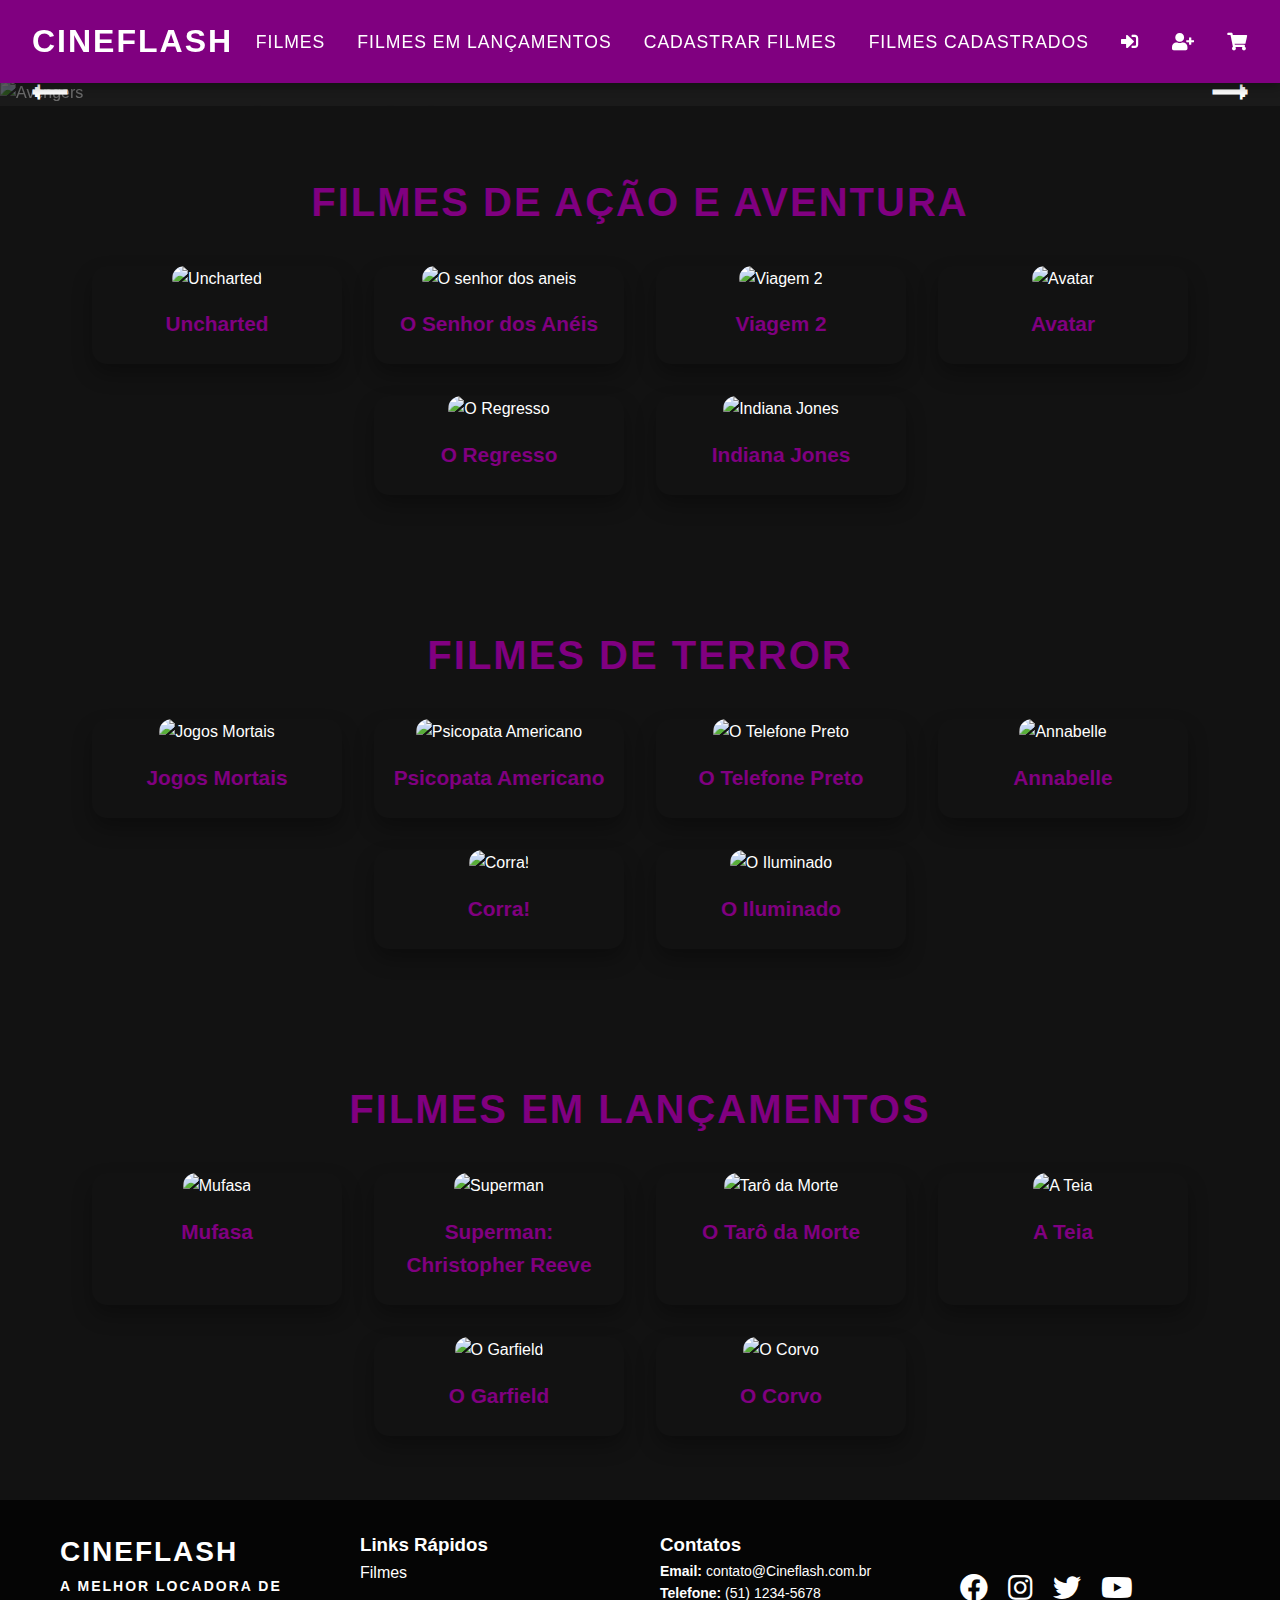
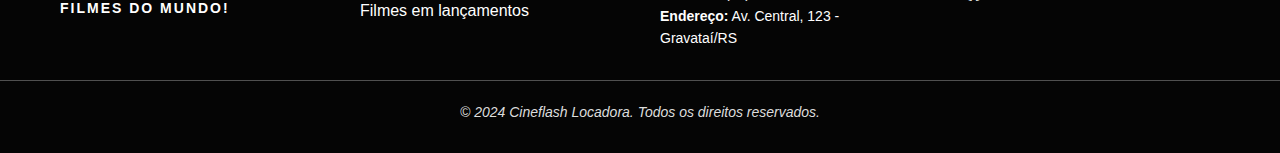
==== index.html @ 90fee282 "Add files via upload" ====
<!DOCTYPE html>
<html lang="pt-BR">
  <head>
 
    <link rel="stylesheet" href="https://cdnjs.cloudflare.com/ajax/libs/font-awesome/5.15.4/css/all.min.css">
    <meta charset="UTF-8">
    <meta name="viewport" content="width=device-width, initial-scale=1.0">
    <title>Cineflash</title>
    <link rel="shortcut icon" href="img/cinema.png" type="image/x-icon">
    <link rel="stylesheet" href="style.css">
  </head>
  
<body>

  <header class="topo">
    <div class="logo">Cine<strong>Flash</strong></div>
    <nav class="menu">
        <ul>
            <li><a href="#filmes">Filmes</a></li>
            <li><a href="#lancamentos">Filmes em Lançamentos</a></li> 
            <li><a href="cadastrofilme.html">Cadastrar Filmes</a></li> 
            <li><a href="filmes_cadastrados.php">Filmes Cadastrados</a></li>
            <li><a href="login.html"><i class="fas fa-sign-in-alt"></i></a></li> 
            <li><a href="cadastro.html"><i class="fas fa-user-plus"></i></a></li> 
            <li><a href="cart.html"><i class="fas fa-shopping-cart"></i></a></li> 
          </ul>
    </nav>
  </header>


  <section class="carrossel-destaque">
    <div class="carrossel-container">
      
      <div class="carrossel-item">
        <img src="img/avengers2.jpg" alt="Avengers" class="fundo-destaque">
        <div class="conteudo-destaque">
          <h1>FAVORITOS</h1>
          <p>Alugue seus filmes e séries favoritas aqui!!</p>
          <a href="#filmes" class="botao">GARANTA O SEU ALUGUEL AGORA</a>
        </div>
      </div>
  
     
      <div class="carrossel-item">
        <img src="img/varias.jpg" alt="Varias" class="fundo-destaque">
        <div class="conteudo-destaque">
          <h1>FAVORITOS</h1>
          <p>Alugue seus filmes e séries favoritas aqui!!</p>
          <a href="#filmes" class="botao">GARANTA O SEU ALUGUEL AGORA</a>
        </div>
      </div>
  
  
      <div class="carrossel-item">
        <img src="img/cartaz de filmes.png" alt="Filmes" class="fundo-destaque">
        <div class="conteudo-destaque">
          <h1>FAVORITOS</h1>
          <p>Alugue seus filmes e séries favoritas aqui!!</p>
          <a href="#filmes" class="botao">GARANTA O SEU ALUGUEL AGORA</a>
        </div>
      </div>
    </div>
  
 
    <button class="seta seta-esquerda">🠔</button>
    <button class="seta seta-direita">🠖</button>
  </section>



  <section  id="filmes"    class="filmes">
    <H1>Filmes de Ação e Aventura</H1>
    <div class="grid">
        
      <div class="filme">
        <img src="img/uncharted.jpeg" alt="Uncharted">
        <div class="info">
          <h2>Uncharted</h2>
         
        </div>
      </div>
      <div class="filme">
        <img src="img/aneis.jpeg" alt="O senhor dos aneis">
        <div class="info">
          <h2>O Senhor dos Anéis</h2>
        
        </div>
      </div>
      <div class="filme">
        <img src="img/viagem.jpeg" alt="Viagem 2">
        <div class="info">
          <h2>Viagem 2</h2>
         
        </div>
      </div>
      <div class="filme">
        <img src="img/avatar.jpeg" alt="Avatar">
        <div class="info">
          <h2>Avatar</h2>
        
        </div>
      </div>
      <div class="filme">
        <img src="img/regresso.jpg" alt="O Regresso">
        <div class="info">
          <h2>O Regresso</h2>
   
        </div>
      </div>
      <div class="filme">
        <img src="img/jones.jpeg" alt="Indiana Jones">
        <div class="info">
          <h2>Indiana Jones</h2>
          
        </div>
      </div>
 
    </div>
  </section>

  <section  id="filmes"    class="filmes">
    <H1>Filmes de Terror</H1>
    <div class="grid">
        
      <div class="filme">
        <img src="img/jogos.jpeg" alt="Jogos Mortais">
        <div class="info">
          <h2>Jogos Mortais</h2>
         
        </div>
      </div>
      <div class="filme">
        <img src="img/psicopata.jpeg" alt="Psicopata Americano">
        <div class="info">
          <h2>Psicopata Americano</h2>
        
        </div>
      </div>
      <div class="filme">
        <img src="img/telefone.jpeg" alt="O Telefone Preto">
        <div class="info">
          <h2>O Telefone Preto</h2>
         
        </div>
      </div>
      <div class="filme">
        <img src="img/anna.jpeg" alt="Annabelle">
        <div class="info">
          <h2>Annabelle</h2>
        
        </div>
      </div>
      <div class="filme">
        <img src="img/corra.jpeg" alt="Corra!">
        <div class="info">
          <h2>Corra!</h2>
   
        </div>
      </div>
      <div class="filme">
        <img src="img/iluminado.jpeg" alt="O Iluminado">
        <div class="info">
          <h2>O Iluminado</h2>
          
        </div>
      </div>
 
    </div>
  </section>
  


<section id="lancamentos" class="filmes">
  <h1>Filmes em Lançamentos</h1>
  <div class="grid">
    <div class="filme">
      <img src="img/mufasa.jpg" alt="Mufasa">
      <div class="info">
        <h2>Mufasa</h2>
      </div>
    </div>
    <div class="filme">
      <img src="img/superman.jpeg" alt="Superman">
      <div class="info">
        <h2>Superman: Christopher Reeve</h2>
      </div>
    </div>
    <div class="filme">
      <img src="img/taro.jpeg" alt="Tarô da Morte">
      <div class="info">
        <h2>O Tarô da Morte</h2>
      </div>
    </div>
    <div class="filme">
      <img src="img/teia.jpeg" alt="A Teia">
      <div class="info">
        <h2>A Teia</h2>
      </div>
    </div>
    <div class="filme">
      <img src="img/Garfield.jpeg" alt="O Garfield">
      <div class="info">
        <h2>O Garfield</h2>
      </div>
    </div>
    <div class="filme">
      <img src="img/corvo.jpeg" alt="O Corvo">
      <div class="info">
        <h2>O Corvo</h2>
      </div>
    </div>
  </div>
</section>

<footer class="footer">
  <div class="footer-container">

    <div class="footer-item footer-logo">
      <div class="logo">Cine<strong>Flash</strong></div>
      <p>A melhor locadora de filmes do mundo!</p>
    </div>


    <div class="footer-item footer-links">
      <h3>Links Rápidos</h3>
      <ul>
        <li><a href="#filmes">Filmes</a></li>
        <li><a href="#lancamentos">Filmes em lançamentos</a></li>
      </ul>
    </div>


    <div class="footer-item footer-contato">
      <h3>Contatos</h3>
      <p><strong>Email:</strong> contato@Cineflash.com.br</p>
      <p><strong>Telefone:</strong> (51) 1234-5678</p>
      <p><strong>Endereço:</strong> Av. Central, 123 - Gravataí/RS</p>
    </div>


    <div class="footer-item footer-social">
      <a href="#" class="social-icon">
        <i class="fab fa-facebook"></i> 
      </a>
      <a href="#" class="social-icon">
        <i class="fab fa-instagram"></i> 
      </a>
      <a href="#" class="social-icon">
        <i class="fab fa-twitter"></i> 
      </a>
      <a href="#" class="social-icon">
        <i class="fab fa-youtube"></i> 
      </a>
    </div>
  </div>

  <div class="footer-bottom">
    <p>&copy; 2024 Cineflash Locadora. Todos os direitos reservados.</p>
  </div>
</footer>



  <script src="script.js"></script>
</body>
</html>
---- style.css ----
* {
  margin: 0;
  padding: 0;
  box-sizing: border-box;
}


body {
  font-family: 'Roboto', sans-serif;
  background-color: #1a1a1a;
  color: #fff;
  line-height: 1.6;
  overflow-x: hidden;
}

header.topo {
  display: flex;
  justify-content: space-between;
  align-items: center;
  background-color: purple;
  padding: 1rem 2rem;
  position: fixed;
  top: 0;
  width: 100%;
  z-index: 1000;
  transition: transform 0.3s ease-in-out, box-shadow 0.3s ease;
  box-shadow: 0 4px 10px rgba(0, 0, 0, 0.3);
}

header.topo .logo {
  font-size: 2rem;
  font-weight: 600;
  color: #fff;
  text-transform: uppercase;
  letter-spacing: 2px;
  transition: color 0.3s ease;
}

header.topo .logo:hover {
  color: plum;
}

header.topo .menu ul {
  display: flex;
  list-style: none;
  gap: 2rem;
}

header.topo .menu a {
  text-decoration: none;
  color: #fff;
  font-weight: 500;
  font-size: 1.1rem;
  text-transform: uppercase;
  transition: color 0.3s, transform 0.3s ease;
  letter-spacing: 1px;
}

header.topo .menu a:hover {
  color: plum;
  transform: translateY(-3px);
}


.carrossel-destaque {
  position: relative;
  width: 100%;
  overflow: hidden;
  margin-top: 80px; 
}

.carrossel-container {
  display: flex;
  transition: transform 0.5s ease-in-out;
}

.carrossel-item {
  min-width: 100%;
  position: relative;
}

.carrossel-item .fundo-destaque {
  width: 100%;
  height: 600px;
  object-fit: cover;
  opacity: 0.8;
  filter: brightness(50%);
}

.carrossel-item .conteudo-destaque {
  position: absolute;
  top: 30%;
  left: 10%;
  color: #fff;
  text-shadow: 3px 3px 10px rgba(0, 0, 0, 0.8);
  max-width: 50%;
}

.carrossel-item .conteudo-destaque h1 {
  font-size: 3.5rem;
  font-weight: 700;
  color: purple;
  margin-bottom: 20px;
}

.carrossel-item .conteudo-destaque p {
  font-size: 1.5rem;
  margin-bottom: 20px;
}

.carrossel-item .botao {
  background-color: plum;
  color: #fff;
  text-decoration: none;
  padding: 0.8rem 2rem;
  border-radius: 30px;
  font-size: 1.2rem;
  text-transform: uppercase;
  letter-spacing: 1px;
  box-shadow: 0 5px 15px rgba(0, 0, 0, 0.4);
  transition: background-color 0.3s, box-shadow 0.3s ease;
}

.carrossel-item .botao:hover {
  background-color: purple;
  box-shadow: 0 8px 25px rgba(0, 0, 0, 0.5);
}

.seta {
  background: none;
  border: none;
  font-size: 2.5rem;
  color: #fff;
  position: absolute;
  top: 50%;
  transform: translateY(-50%);
  z-index: 1;
  cursor: pointer;
  transition: color 0.3s;
}

.seta:hover {
  color: plum;
}

.seta-esquerda {
  left: 30px;
}

.seta-direita {
  right: 30px;
}


.filmes {
  padding: 4rem 2rem;
  text-align: center;
  background-color: #121212;
}

.filmes h1 {
  font-size: 2.5rem;
  margin-bottom: 2rem;
  color: purple;
  text-transform: uppercase;
  font-weight: 600;
  letter-spacing: 2px;
}

.filmes .grid {
  display: flex;
  gap: 2rem;
  justify-content: center;
  flex-wrap: wrap;
}

.filmes .filme {
  width: 250px;
  text-align: center;
  border-radius: 15px;
  overflow: hidden;
  box-shadow: 0 10px 20px rgba(0, 0, 0, 0.3);
  transition: transform 0.3s ease, box-shadow 0.3s ease;
}

.filmes .filme:hover {
  transform: translateY(-10px);
  box-shadow: 0 15px 30px rgba(0, 0, 0, 0.4);
}

.filmes .filme img {
  width: 100%;
  height: 350px;
  object-fit: cover;
  border-radius: 15px;
}

.filmes .info {
  padding: 1rem;
}

.filmes .info h2 {
  font-size: 1.3rem;
  font-weight: bold;
  color: purple;
  margin-bottom: 0.5rem;
}

.filmes .info p {
  font-size: 1rem;
  color: #ddd;
}


nav .menu ul {
  display: flex;
  gap: 20px;
  list-style-type: none;
  padding: 0;
  margin: 0;
}

nav .menu ul li a {
  color: #fff;
  font-size: 1.5rem;
  text-decoration: none;
  padding: 0.5rem;
  transition: color 0.3s ease, transform 0.3s ease;
}


nav .menu ul li a:hover {
  color: plum;
  transform: scale(1.1);
}


nav .menu ul li a i {
  font-size: 1.8rem;
}


nav .menu ul li a .fa-shopping-cart {
  font-size: 2rem; 
}



.footer {
  background-color: rgba(0, 0, 0, 0.8); 
  color: white;
  padding: 30px 0;
  display: flex;
  justify-content: space-between;
  align-items: center;
  flex-wrap: wrap;
  font-family: 'Arial', sans-serif;
}

.footer-container {
  display: flex;
  justify-content: space-between;
  width: 100%;
  max-width: 1200px;
  margin: 0 auto;
}

.footer-item {
  flex: 1;
  margin: 0 20px;
  min-width: 200px;
}

.footer-logo {
  font-size: 28px;
  font-weight: bold;
  margin-bottom: 10px;
  text-transform: uppercase;
  letter-spacing: 2px;
}

.footer-links {
  font-size: 16px;
}

.footer-links ul {
  list-style: none;
  padding: 0;
}

.footer-links li {
  margin-bottom: 12px;
}

.footer-links a {
  text-decoration: none;
  color: white;
  transition: color 0.3s, transform 0.3s;
}

.footer-links a:hover {
  color: #9b59b6; 
  transform: translateX(5px); 
}

.footer-contato p,
.footer-logo p {
  font-size: 14px;
  line-height: 1.6;
}

.footer-social {
  display: flex;
  gap: 20px;
  align-items: center;
}

.footer-social a {
  color: white;
  font-size: 28px;
  text-decoration: none;
  transition: color 0.3s, transform 0.3s;
}

.footer-social a:hover {
  color: #9b59b6; 
  transform: scale(1.1); /
}

.footer-bottom {
  text-align: center;
  margin-top: 30px;
  font-size: 14px;
  width: 100%;
  padding-top: 20px;
  border-top: 1px solid rgba(255, 255, 255, 0.3); 
}

.footer-bottom p {
  margin: 0;
  font-style: italic;
  color: #ddd;
}
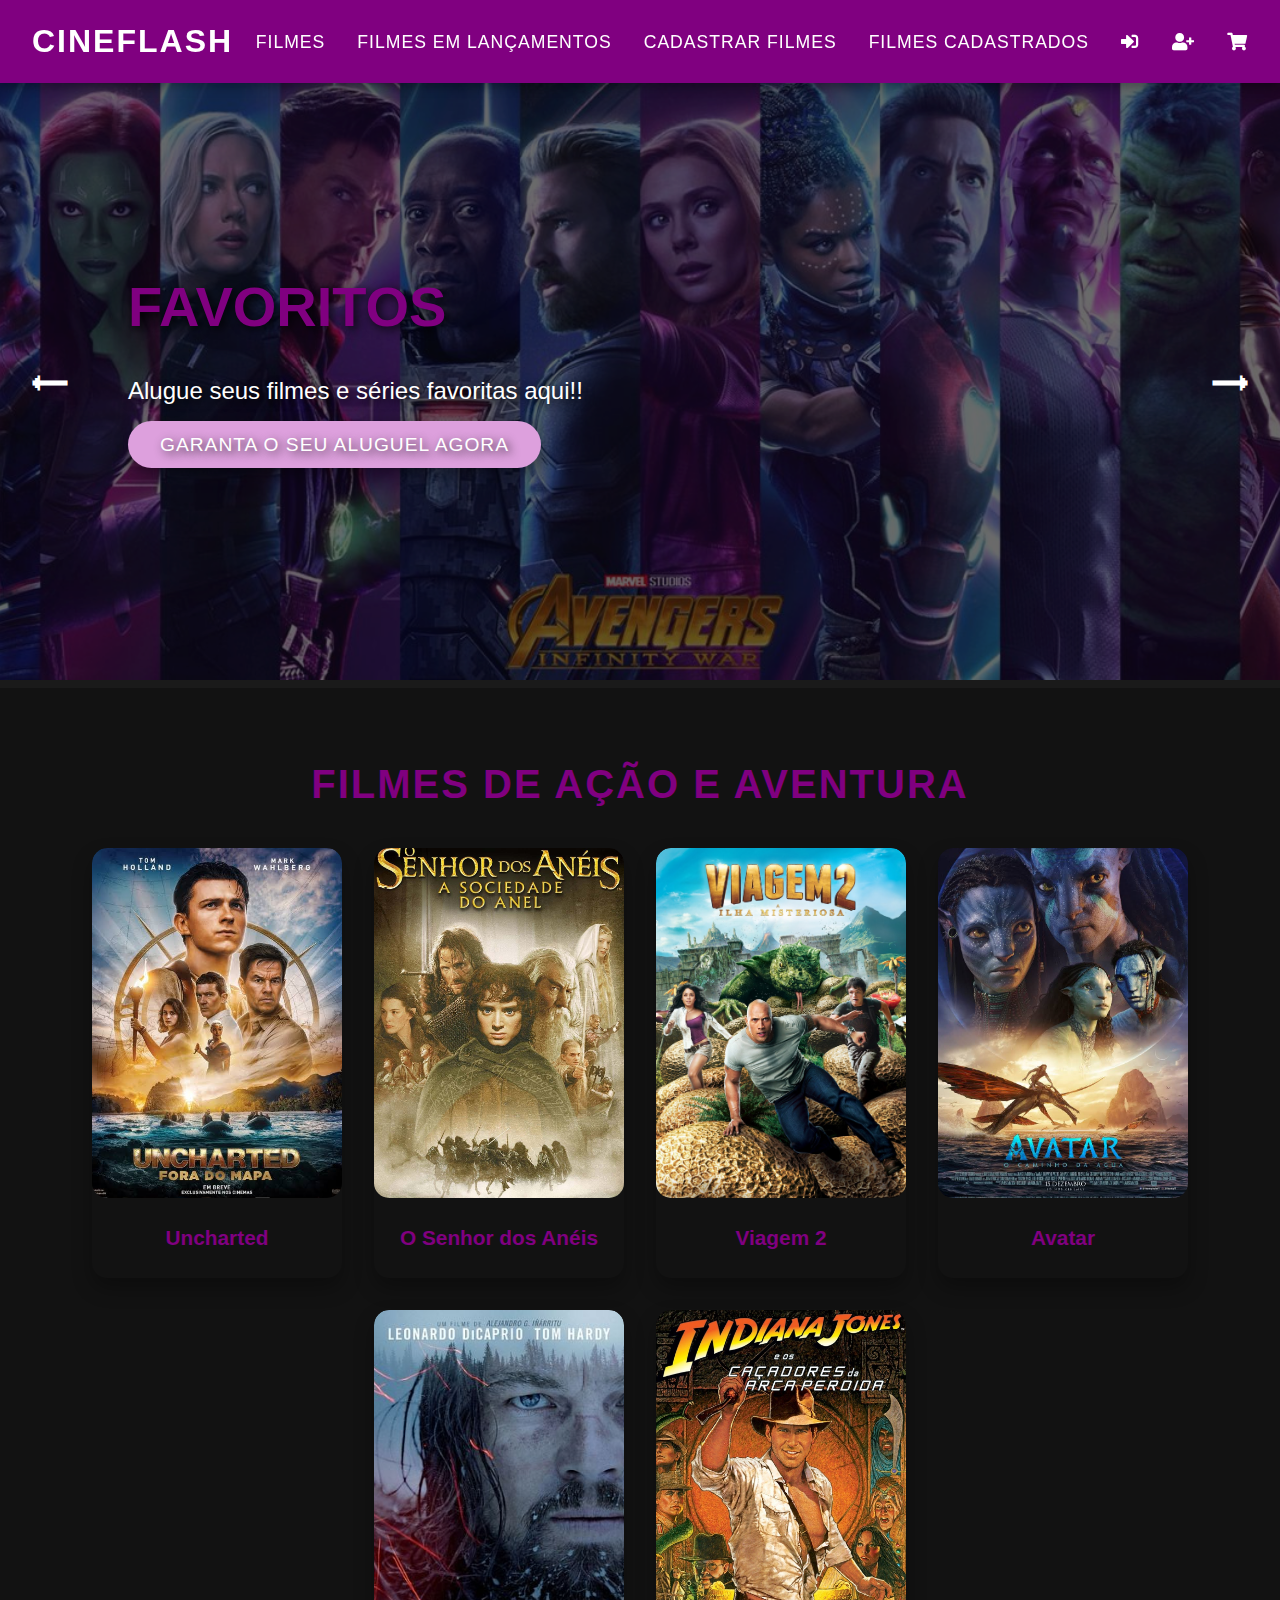
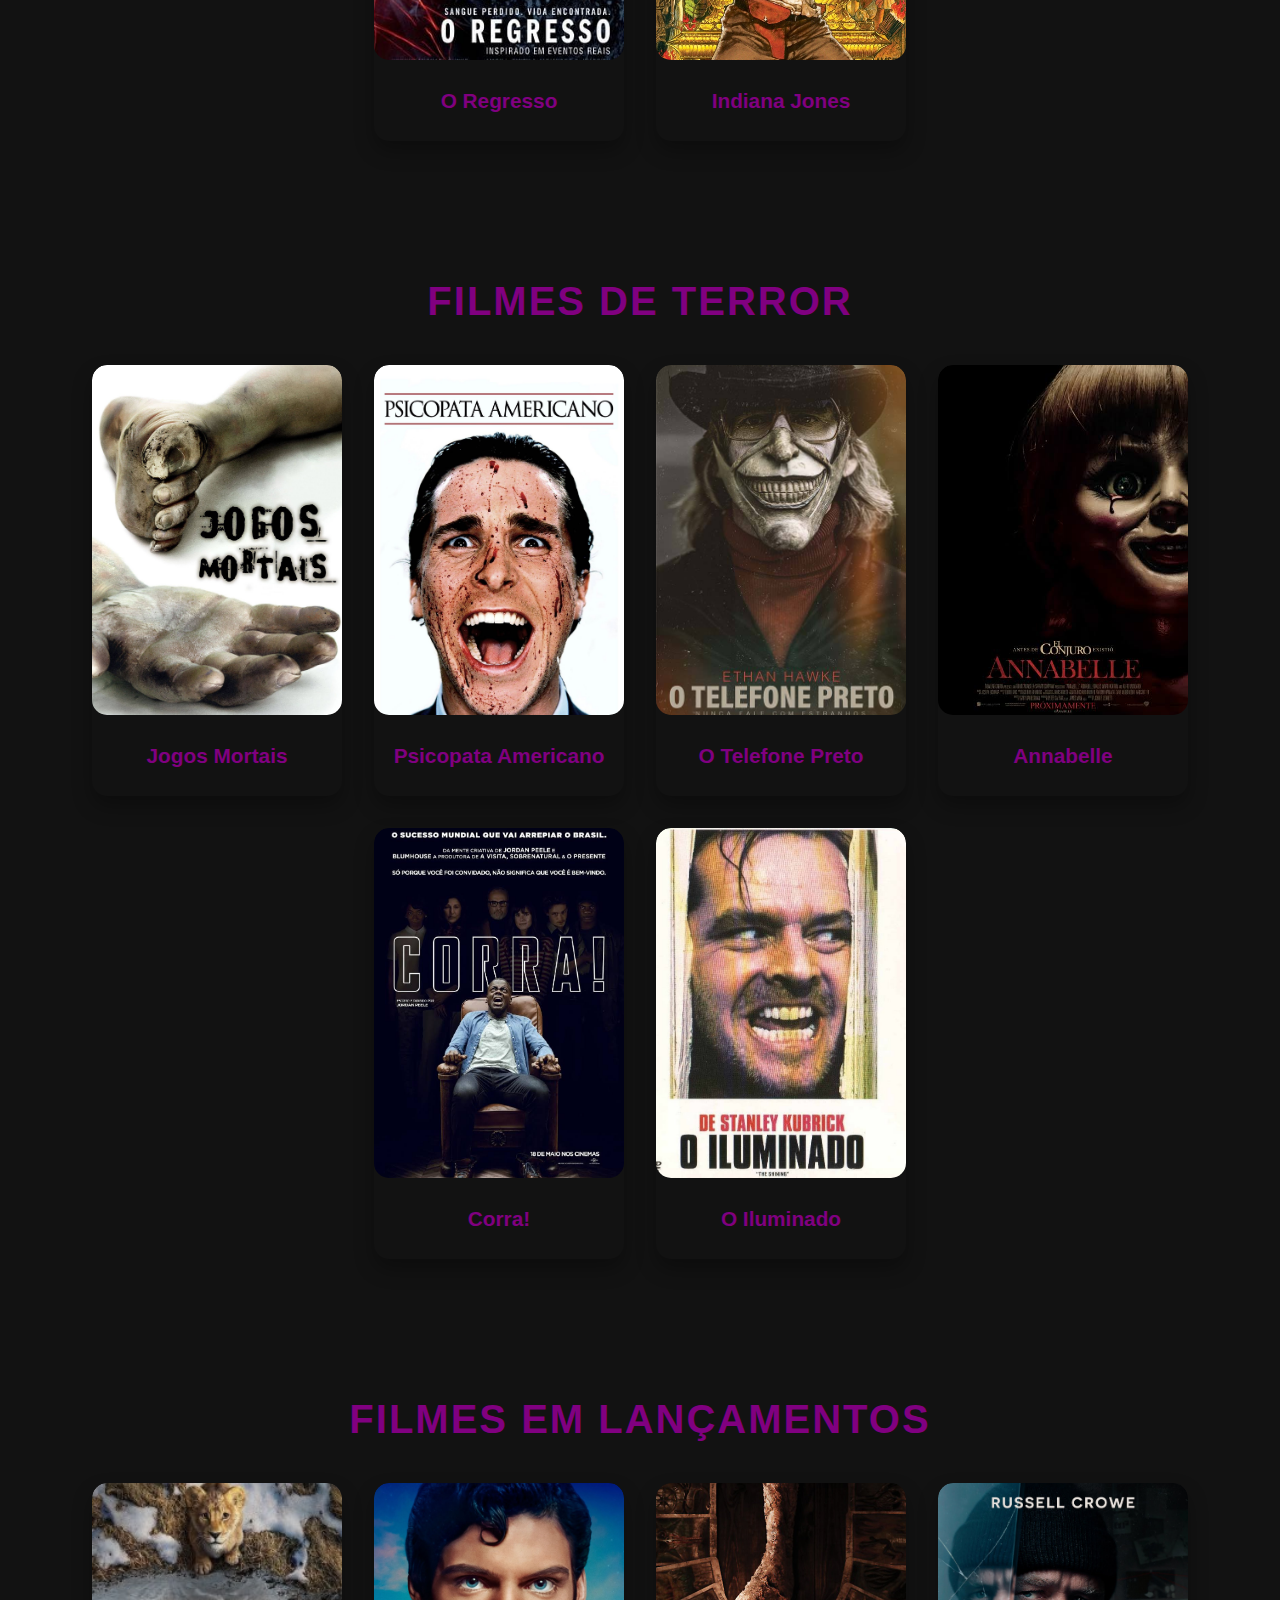
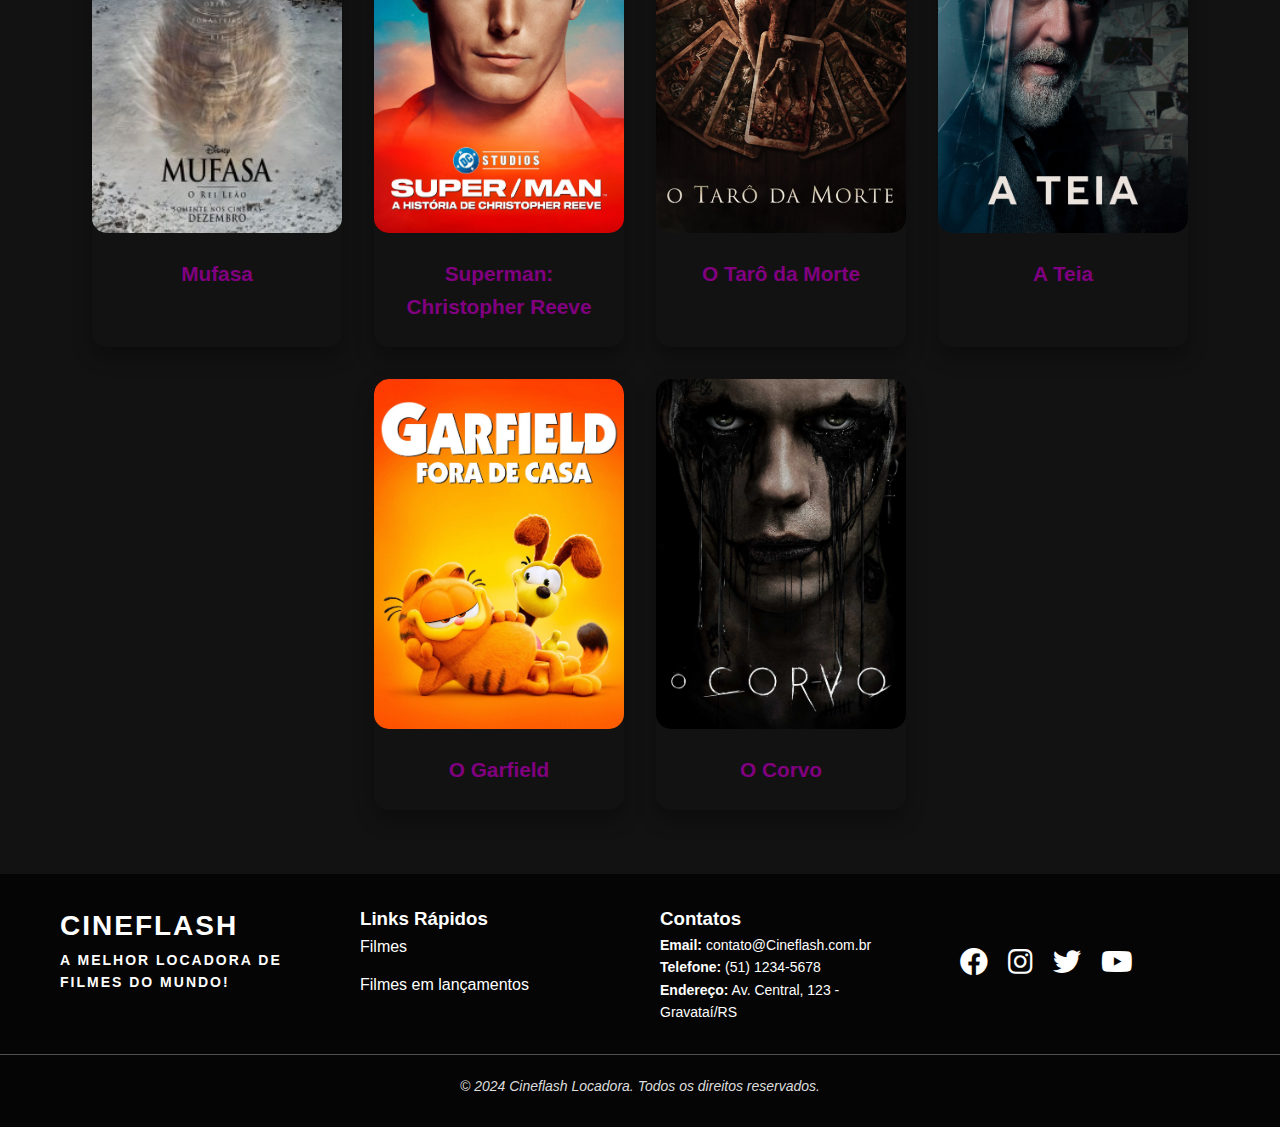
==== commit 98645dc0: "Update index.html" ====
--- a/index.html
+++ b/index.html
@@ -6,7 +6,7 @@
     <meta charset="UTF-8">
     <meta name="viewport" content="width=device-width, initial-scale=1.0">
     <title>Cineflash</title>
-    <link rel="shortcut icon" href="img/cinema.png" type="image/x-icon">
+    <link rel="shortcut icon" href="cinema.png" type="image/x-icon">
     <link rel="stylesheet" href="style.css">
   </head>
   
@@ -32,7 +32,7 @@
     <div class="carrossel-container">
       
       <div class="carrossel-item">
-        <img src="img/avengers2.jpg" alt="Avengers" class="fundo-destaque">
+        <img src="avengers2.jpg" alt="Avengers" class="fundo-destaque">
         <div class="conteudo-destaque">
           <h1>FAVORITOS</h1>
           <p>Alugue seus filmes e séries favoritas aqui!!</p>
@@ -42,7 +42,7 @@
   
      
       <div class="carrossel-item">
-        <img src="img/varias.jpg" alt="Varias" class="fundo-destaque">
+        <img src="varias.jpg" alt="Varias" class="fundo-destaque">
         <div class="conteudo-destaque">
           <h1>FAVORITOS</h1>
           <p>Alugue seus filmes e séries favoritas aqui!!</p>
@@ -52,7 +52,7 @@
   
   
       <div class="carrossel-item">
-        <img src="img/cartaz de filmes.png" alt="Filmes" class="fundo-destaque">
+        <img src="cartaz de filmes.png" alt="Filmes" class="fundo-destaque">
         <div class="conteudo-destaque">
           <h1>FAVORITOS</h1>
           <p>Alugue seus filmes e séries favoritas aqui!!</p>
@@ -73,42 +73,42 @@
     <div class="grid">
         
       <div class="filme">
-        <img src="img/uncharted.jpeg" alt="Uncharted">
+        <img src="uncharted.jpeg" alt="Uncharted">
         <div class="info">
           <h2>Uncharted</h2>
          
         </div>
       </div>
       <div class="filme">
-        <img src="img/aneis.jpeg" alt="O senhor dos aneis">
+        <img src="aneis.jpeg" alt="O senhor dos aneis">
         <div class="info">
           <h2>O Senhor dos Anéis</h2>
         
         </div>
       </div>
       <div class="filme">
-        <img src="img/viagem.jpeg" alt="Viagem 2">
+        <img src="viagem.jpeg" alt="Viagem 2">
         <div class="info">
           <h2>Viagem 2</h2>
          
         </div>
       </div>
       <div class="filme">
-        <img src="img/avatar.jpeg" alt="Avatar">
+        <img src="avatar.jpeg" alt="Avatar">
         <div class="info">
           <h2>Avatar</h2>
         
         </div>
       </div>
       <div class="filme">
-        <img src="img/regresso.jpg" alt="O Regresso">
+        <img src="regresso.jpg" alt="O Regresso">
         <div class="info">
           <h2>O Regresso</h2>
    
         </div>
       </div>
       <div class="filme">
-        <img src="img/jones.jpeg" alt="Indiana Jones">
+        <img src="jones.jpeg" alt="Indiana Jones">
         <div class="info">
           <h2>Indiana Jones</h2>
           
@@ -123,42 +123,42 @@
     <div class="grid">
         
       <div class="filme">
-        <img src="img/jogos.jpeg" alt="Jogos Mortais">
+        <img src="jogos.jpeg" alt="Jogos Mortais">
         <div class="info">
           <h2>Jogos Mortais</h2>
          
         </div>
       </div>
       <div class="filme">
-        <img src="img/psicopata.jpeg" alt="Psicopata Americano">
+        <img src="psicopata.jpeg" alt="Psicopata Americano">
         <div class="info">
           <h2>Psicopata Americano</h2>
         
         </div>
       </div>
       <div class="filme">
-        <img src="img/telefone.jpeg" alt="O Telefone Preto">
+        <img src="telefone.jpeg" alt="O Telefone Preto">
         <div class="info">
           <h2>O Telefone Preto</h2>
          
         </div>
       </div>
       <div class="filme">
-        <img src="img/anna.jpeg" alt="Annabelle">
+        <img src="anna.jpeg" alt="Annabelle">
         <div class="info">
           <h2>Annabelle</h2>
         
         </div>
       </div>
       <div class="filme">
-        <img src="img/corra.jpeg" alt="Corra!">
+        <img src="corra.jpeg" alt="Corra!">
         <div class="info">
           <h2>Corra!</h2>
    
         </div>
       </div>
       <div class="filme">
-        <img src="img/iluminado.jpeg" alt="O Iluminado">
+        <img src="iluminado.jpeg" alt="O Iluminado">
         <div class="info">
           <h2>O Iluminado</h2>
           
@@ -174,37 +174,37 @@
   <h1>Filmes em Lançamentos</h1>
   <div class="grid">
     <div class="filme">
-      <img src="img/mufasa.jpg" alt="Mufasa">
+      <img src="mufasa.jpg" alt="Mufasa">
       <div class="info">
         <h2>Mufasa</h2>
       </div>
     </div>
     <div class="filme">
-      <img src="img/superman.jpeg" alt="Superman">
+      <img src="superman.jpeg" alt="Superman">
       <div class="info">
         <h2>Superman: Christopher Reeve</h2>
       </div>
     </div>
     <div class="filme">
-      <img src="img/taro.jpeg" alt="Tarô da Morte">
+      <img src="taro.jpeg" alt="Tarô da Morte">
       <div class="info">
         <h2>O Tarô da Morte</h2>
       </div>
     </div>
     <div class="filme">
-      <img src="img/teia.jpeg" alt="A Teia">
+      <img src="teia.jpeg" alt="A Teia">
       <div class="info">
         <h2>A Teia</h2>
       </div>
     </div>
     <div class="filme">
-      <img src="img/Garfield.jpeg" alt="O Garfield">
+      <img src="Garfield.jpeg" alt="O Garfield">
       <div class="info">
         <h2>O Garfield</h2>
       </div>
     </div>
     <div class="filme">
-      <img src="img/corvo.jpeg" alt="O Corvo">
+      <img src="corvo.jpeg" alt="O Corvo">
       <div class="info">
         <h2>O Corvo</h2>
       </div>
